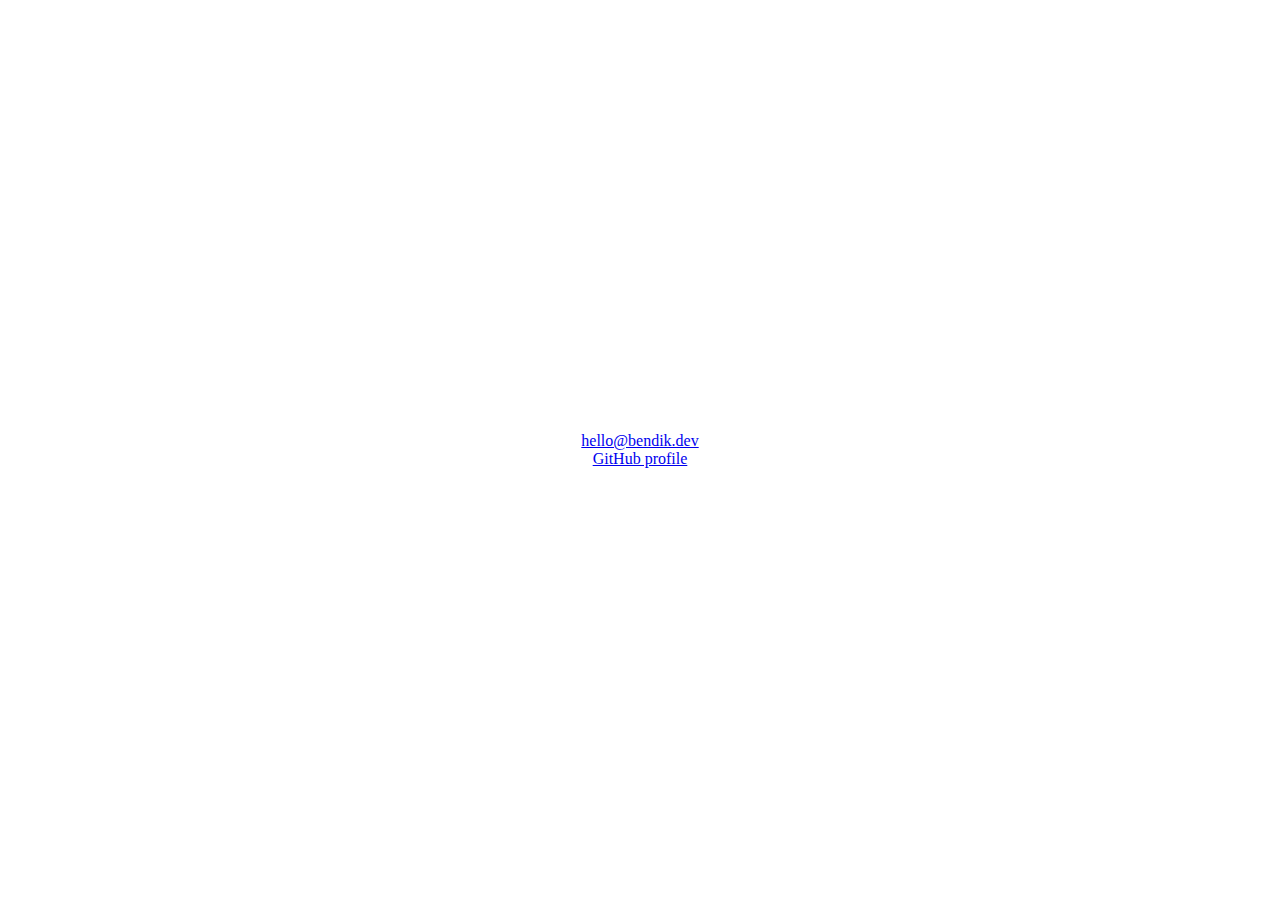
==== html/index.html @ 4874fbda "Initial commit" ====
<html>
    <head>
        <title>bendik.dev</title>
        <link rel="stylesheet" href="index.css" />
    </head>
    <body>
        <div><a href="mailto:hello@bendik.dev">hello@bendik.dev</a></div>
        <div><a href="https://www.github.com/bendiksolheim/">GitHub profile</a></div>
    </body>
</html>
---- html/index.css ----
html, body {
    height: 100vh;
}

body {
    align-items: center;
    display: flex;
    flex-direction: column;
    justify-content: center;
    margin: 0;
}
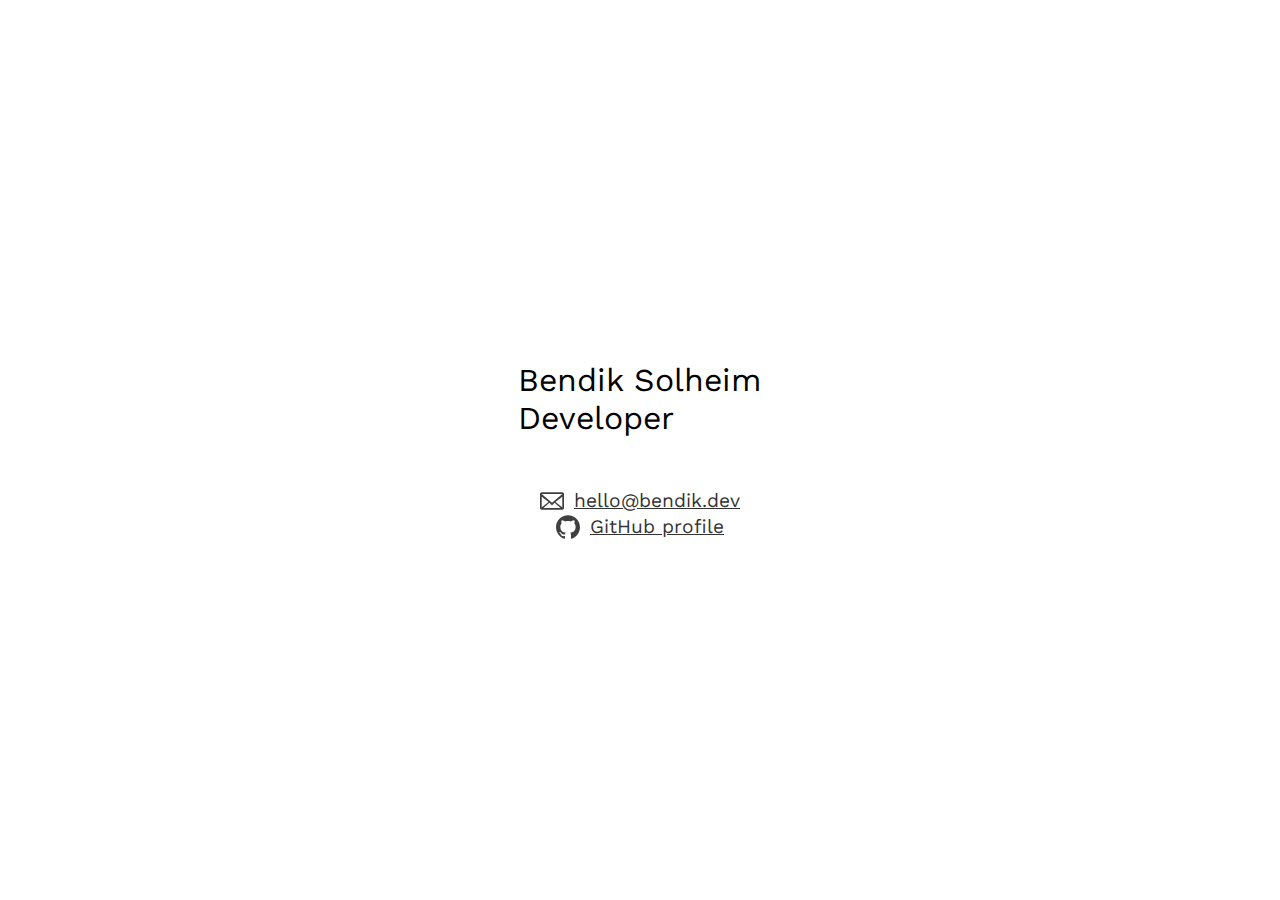
==== commit cb28cf9f: "Update frontpage" ====
--- a/html/index.html
+++ b/html/index.html
@@ -1,10 +1,22 @@
 <html>
     <head>
         <title>bendik.dev</title>
+        <meta charset="utf-8" />
+        <link href="https://fonts.googleapis.com/css?family=Work+Sans&display=swap" rel="stylesheet">
         <link rel="stylesheet" href="index.css" />
     </head>
     <body>
-        <div><a href="mailto:hello@bendik.dev">hello@bendik.dev</a></div>
-        <div><a href="https://www.github.com/bendiksolheim/">GitHub profile</a></div>
+        <div class="intro">
+            <div class="intro__name">Bendik Solheim</div>
+            <div class="intro__title">Developer</div>
+        </div>
+        <div class="mail">
+            <img src="mail.svg" aria-hidden="true" class="icon">
+            <a href="mailto:hello@bendik.dev" class="link">hello@bendik.dev</a>
+        </div>
+        <div class="github">
+            <img src="github.svg" aria-hidden="true" class="icon">
+            <a href="https://www.github.com/bendiksolheim/" class="link">GitHub profile</a>
+        </div>
     </body>
 </html>
--- a/html/index.css
+++ b/html/index.css
@@ -1,11 +1,58 @@
-html, body {
-    height: 100vh;
+@keyframes page-opacity {
+  from {
+    opacity: 0;
+  }
+
+  to {
+    opacity: 1;
+  }
+}
+
+html {
+  font-family: 'Work Sans', sans-serif;
+  font-size: 16px;
+  font-weight: 400;
+}
+
+html,
+body {
+  height: 100vh;
 }
 
 body {
-    align-items: center;
-    display: flex;
-    flex-direction: column;
-    justify-content: center;
-    margin: 0;
+  animation: 0.5s cubic-bezier(0.445, 0.05, 0.55, 0.95) 0.25s page-opacity both;
+  align-items: center;
+  display: flex;
+  flex-direction: column;
+  justify-content: center;
+  margin: 0;
 }
+
+.intro {
+  margin-bottom: 50px;
+}
+
+.intro__name {
+  font-size: 2rem;
+}
+
+.intro__title {
+  font-size: 2rem;
+}
+
+.mail,
+.github {
+  align-items: center;
+  display: flex;
+  font-size: 1.2rem;
+}
+
+.icon {
+  margin-right: 10px;
+  opacity: 0.75;
+  width: 24px;
+}
+
+.link {
+  color: #333;
+}
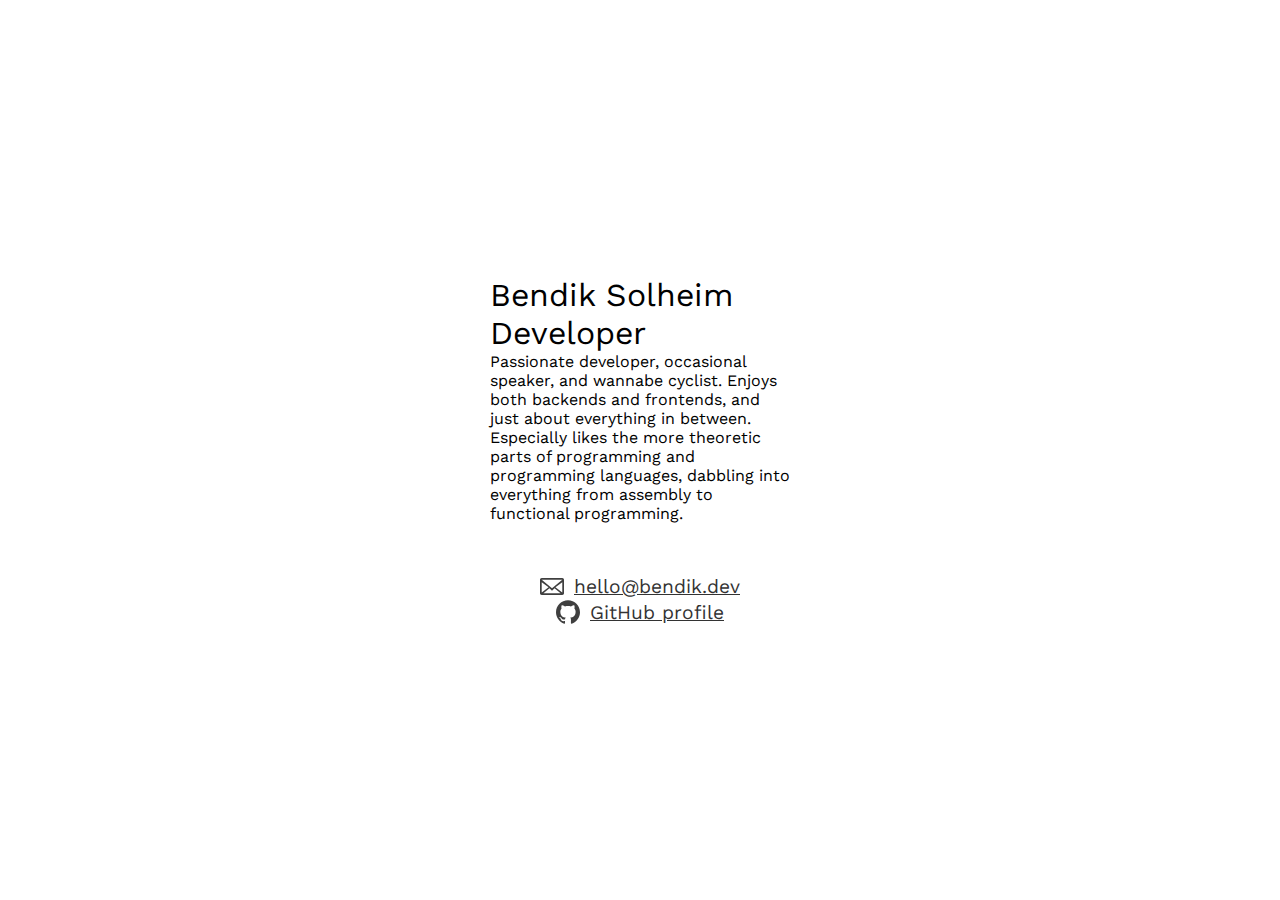
==== commit b6fb2926: "Minor changes" ====
--- a/html/index.html
+++ b/html/index.html
@@ -2,6 +2,8 @@
     <head>
         <title>bendik.dev</title>
         <meta charset="utf-8" />
+        <meta name="viewport" content="width=device-width, initial-scale=1">
+        <meta name="googlebot" content="noindex">
         <link href="https://fonts.googleapis.com/css?family=Work+Sans&display=swap" rel="stylesheet">
         <link rel="stylesheet" href="index.css" />
     </head>
@@ -9,6 +11,9 @@
         <div class="intro">
             <div class="intro__name">Bendik Solheim</div>
             <div class="intro__title">Developer</div>
+            <div class="intro__bio">
+                Passionate developer, occasional speaker, and wannabe cyclist. Enjoys both backends and frontends, and just about everything in between. Especially likes the more theoretic parts of programming and programming languages, dabbling into everything from assembly to functional programming.
+            </div>
         </div>
         <div class="mail">
             <img src="mail.svg" aria-hidden="true" class="icon">
--- a/html/index.css
+++ b/html/index.css
@@ -16,7 +16,7 @@
 
 html,
 body {
-  height: 100vh;
+  min-height: 100vh;
 }
 
 body {
@@ -40,6 +40,10 @@
   font-size: 2rem;
 }
 
+.intro__bio {
+  width: 300px;
+}
+
 .mail,
 .github {
   align-items: center;
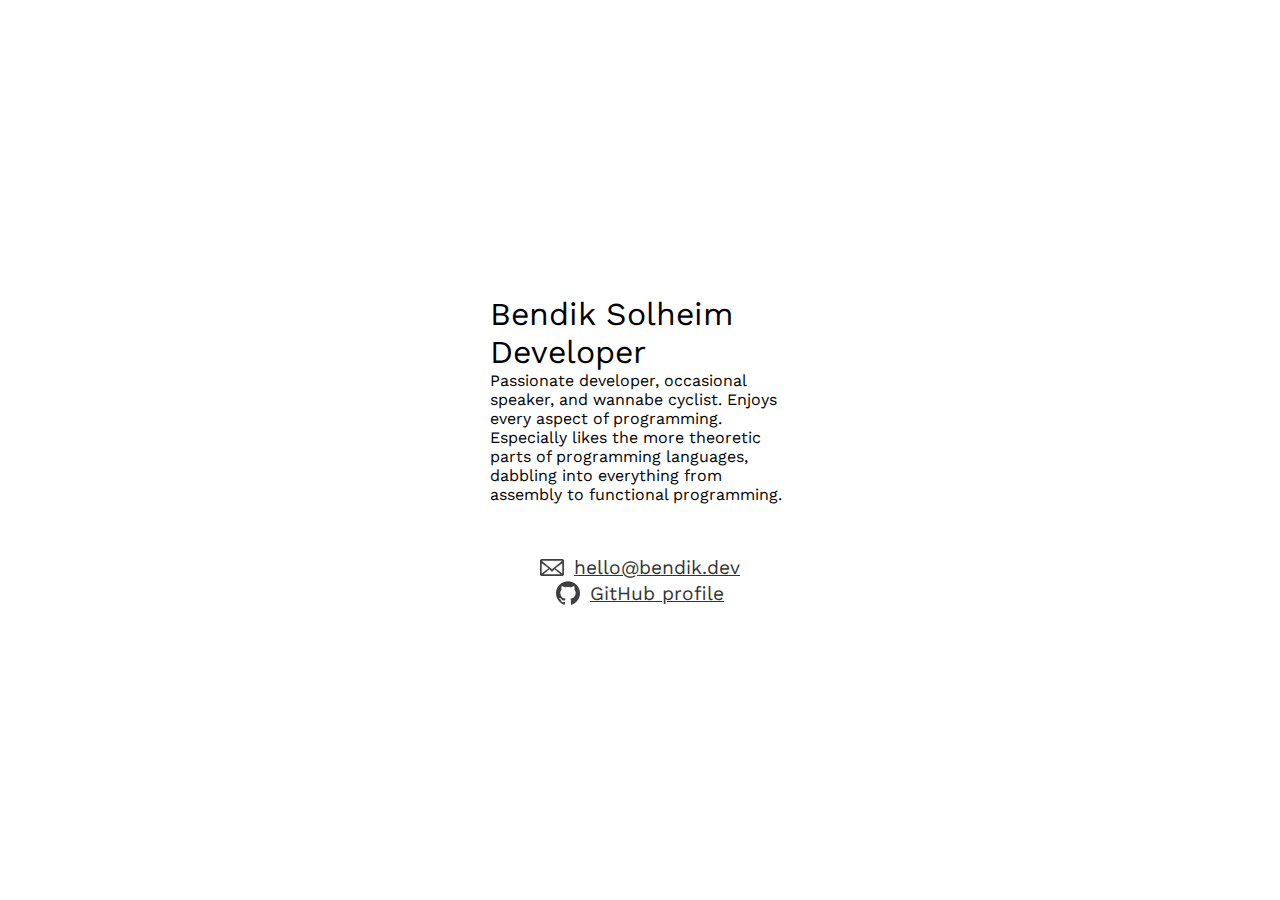
==== commit 5d727585: "Change text somewhat" ====
--- a/html/index.html
+++ b/html/index.html
@@ -12,7 +12,7 @@
             <div class="intro__name">Bendik Solheim</div>
             <div class="intro__title">Developer</div>
             <div class="intro__bio">
-                Passionate developer, occasional speaker, and wannabe cyclist. Enjoys both backends and frontends, and just about everything in between. Especially likes the more theoretic parts of programming and programming languages, dabbling into everything from assembly to functional programming.
+                Passionate developer, occasional speaker, and wannabe cyclist. Enjoys every aspect of programming. Especially likes the more theoretic parts of programming languages, dabbling into everything from assembly to functional programming.
             </div>
         </div>
         <div class="mail">
